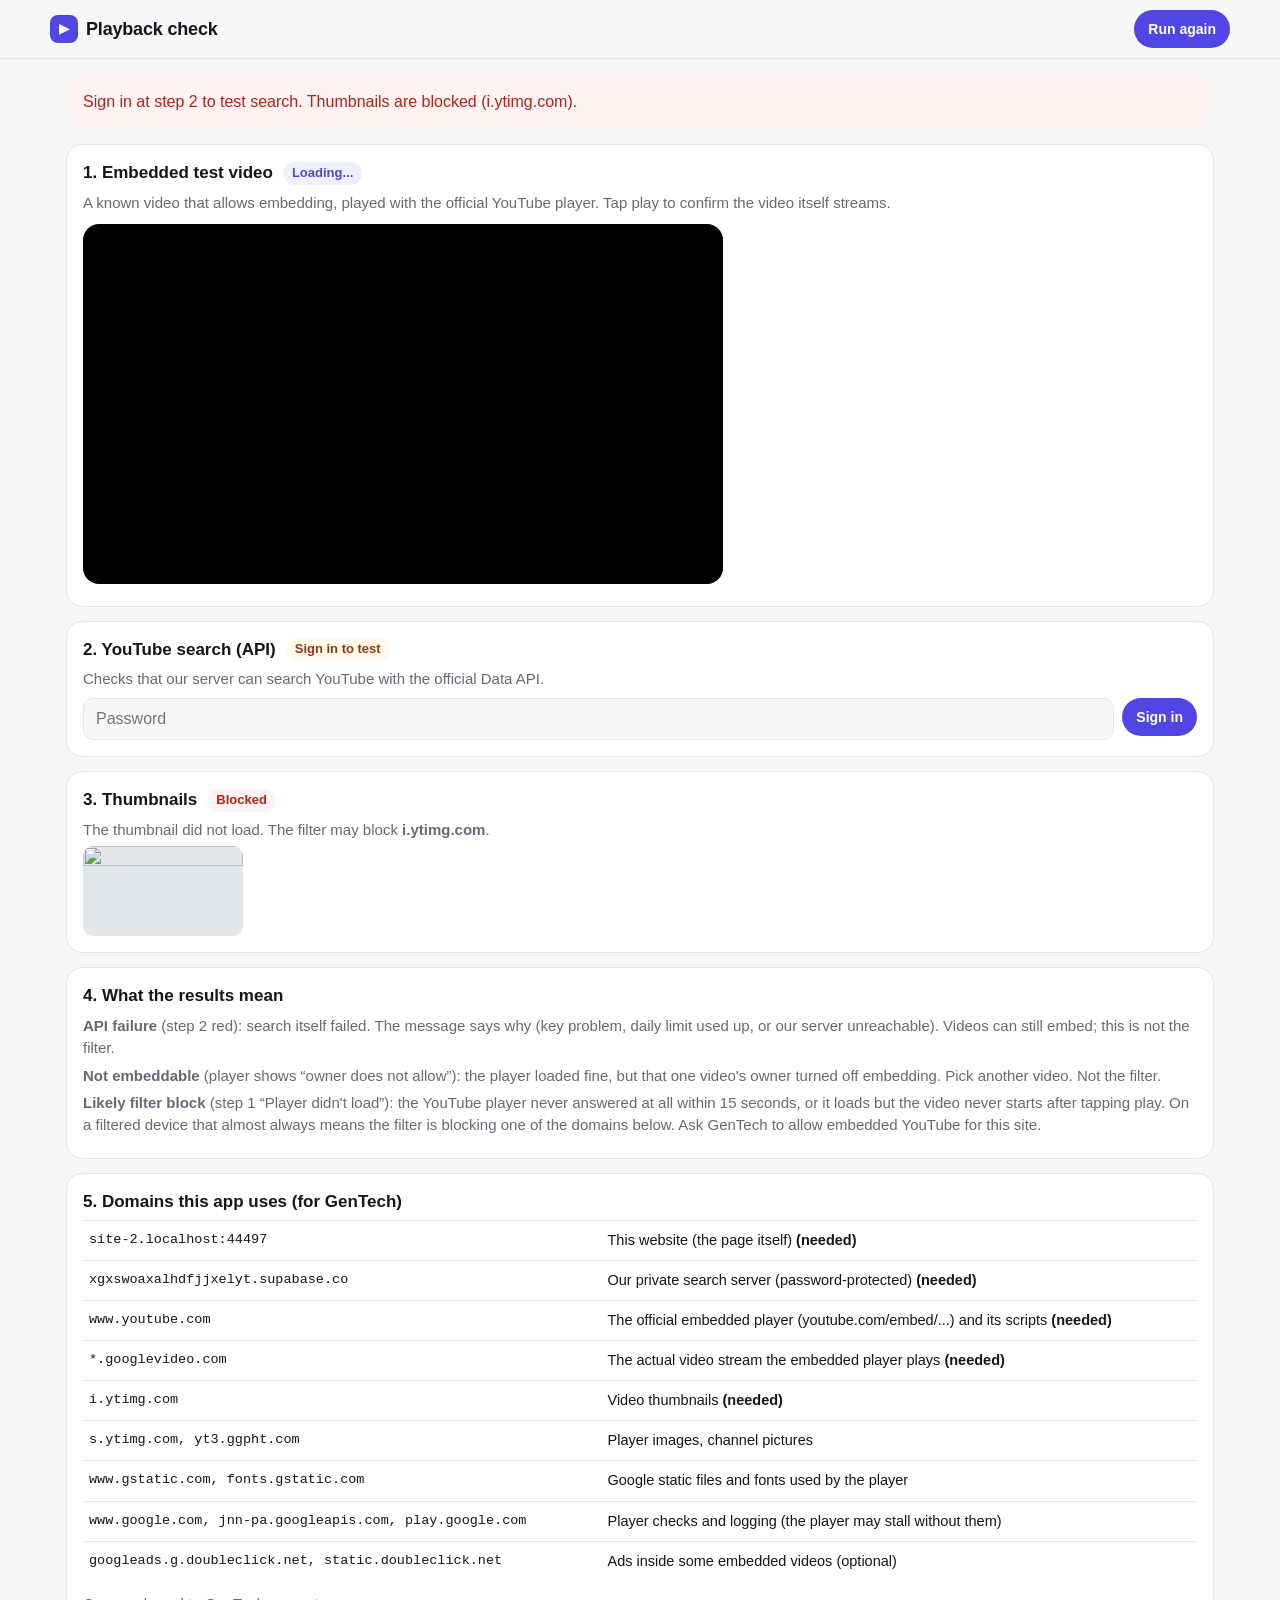
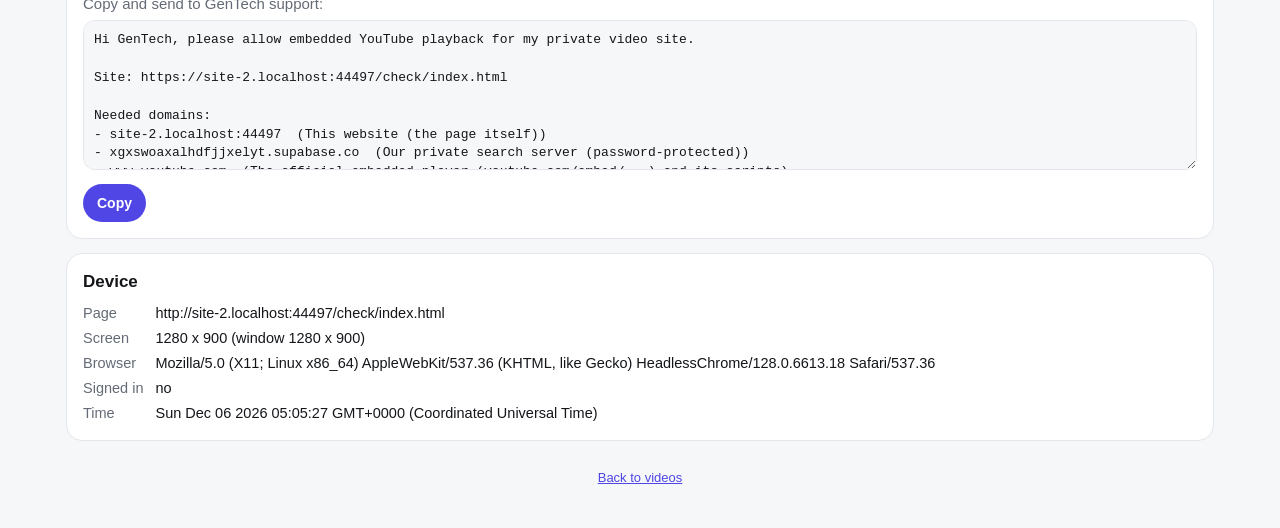
==== check/index.html @ 4fed4cb5 "Phase 1 test build: check/index.html" ====
<!doctype html>
<html lang="en">
<head>
<meta charset="utf-8">
<meta name="viewport" content="width=device-width, initial-scale=1, viewport-fit=cover">
<meta name="robots" content="noindex, nofollow, noarchive">
<meta name="referrer" content="strict-origin-when-cross-origin">
<title>Playback check - My Video Browser</title>
<link rel="stylesheet" href="../style.css?v=1">
</head>
<body>
<header class="top"><div class="bar">
  <a class="brand" href="../"><span class="logo">&#9654;</span><span>Playback check</span></a>
  <div style="flex:1"></div>
  <button class="btn small" id="rerun">Run again</button>
</div></header>
<main>
  <div class="note" id="summary">Running checks&hellip;</div>
  <div class="steps">

    <div class="step">
      <h3>1. Embedded test video <span class="status" id="s1">Loading&hellip;</span></h3>
      <p>A known video that allows embedding, played with the official YouTube player. Tap play to confirm the video itself streams.</p>
      <div class="frame" id="f1"></div>
      <p id="d1"></p>
    </div>

    <div class="step">
      <h3>2. YouTube search (API) <span class="status" id="s2">Waiting&hellip;</span></h3>
      <p id="d2">Checks that our server can search YouTube with the official Data API.</p>
      <form id="pwForm" class="hide" style="display:flex;gap:8px;margin-top:8px"><input id="pw" type="password" placeholder="Password" style="flex:1;height:42px;border-radius:10px;border:1px solid var(--line);background:var(--bg);color:var(--text);padding:0 12px;font-size:16px"><button class="btn small">Sign in</button></form>
    </div>

    <div class="step">
      <h3>3. Thumbnails <span class="status" id="s3">Loading&hellip;</span></h3>
      <p id="d3">Loads a picture from YouTube's image server (i.ytimg.com).</p>
      <img id="img3" alt="" style="width:160px;border-radius:10px;margin-top:6px;display:block;background:var(--line);aspect-ratio:16/9;object-fit:cover">
    </div>

    <div class="step">
      <h3>4. What the results mean</h3>
      <p><b>API failure</b> (step 2 red): search itself failed. The message says why (key problem, daily limit used up, or our server unreachable). Videos can still embed; this is not the filter.</p>
      <p><b>Not embeddable</b> (player shows &ldquo;owner does not allow&rdquo;): the player loaded fine, but that one video's owner turned off embedding. Pick another video. Not the filter.</p>
      <p><b>Likely filter block</b> (step 1 &ldquo;Player didn't load&rdquo;): the YouTube player never answered at all within 15 seconds, or it loads but the video never starts after tapping play. On a filtered device that almost always means the filter is blocking one of the domains below. Ask GenTech to allow embedded YouTube for this site.</p>
    </div>

    <div class="step">
      <h3>5. Domains this app uses (for GenTech)</h3>
      <table class="dom" id="domTable"></table>
      <p style="margin-top:12px">Copy and send to GenTech support:</p>
      <textarea class="copybox" id="copy" readonly></textarea>
      <button class="btn small" id="copyBtn" style="margin-top:8px">Copy</button>
    </div>

    <div class="step">
      <h3>Device</h3>
      <dl class="kv" id="dev"></dl>
    </div>
  </div>
  <div class="foot"><a href="../">Back to videos</a></div>
</main>
<script src="../common.js?v=1"></script>
<script>
(function () {
  var $ = function (id) { return document.getElementById(id); };
  var M = window.MVB, E = M.esc;
  var TEST = "M7lc1UVf-VE";
  var res = { embed: null, api: null, img: null, played: false };
  var host = location.host;
  var DOMAINS = [
    [host, "This website (the page itself)", true],
    [new URL(M.API).host, "Our private search server (password-protected)", true],
    ["www.youtube.com", "The official embedded player (youtube.com/embed/...) and its scripts", true],
    ["*.googlevideo.com", "The actual video stream the embedded player plays", true],
    ["i.ytimg.com", "Video thumbnails", true],
    ["s.ytimg.com, yt3.ggpht.com", "Player images, channel pictures", false],
    ["www.gstatic.com, fonts.gstatic.com", "Google static files and fonts used by the player", false],
    ["www.google.com, jnn-pa.googleapis.com, play.google.com", "Player checks and logging (the player may stall without them)", false],
    ["googleads.g.doubleclick.net, static.doubleclick.net", "Ads inside some embedded videos (optional)", false]
  ];
  function setS(id, kind, text) { var s = $(id); s.className = "status " + (kind || ""); s.textContent = text; }

  function renderDomains() {
    $("domTable").innerHTML = DOMAINS.map(function (d) { return "<tr><td>" + E(d[0]) + "</td><td>" + E(d[1]) + (d[2] ? " <b>(needed)</b>" : "") + "</td></tr>"; }).join("");
    $("copy").value = "Hi GenTech, please allow embedded YouTube playback for my private video site.\n\nSite: https://" + host + location.pathname.replace(/check\/?$/, "") + "\n\nNeeded domains:\n" +
      DOMAINS.filter(function (d) { return d[2]; }).map(function (d) { return "- " + d[0] + "  (" + d[1] + ")"; }).join("\n") +
      "\n\nHelpful (player may stall without them):\n" + DOMAINS.filter(function (d) { return !d[2]; }).map(function (d) { return "- " + d[0]; }).join("\n") +
      "\n\nIt only uses the official YouTube embed player (youtube.com/embed) and the official YouTube Data API. Videos are not downloaded or proxied.";
  }
  $("copyBtn").addEventListener("click", function () { var t = $("copy"); t.select(); t.setSelectionRange(0, 99999); try { navigator.clipboard.writeText(t.value); } catch (e) { document.execCommand("copy"); } $("copyBtn").textContent = "Copied"; });

  function summary() {
    var parts = [];
    if (res.embed === "ok") parts.push(res.played ? "<b>Embedded playback works</b> on this device." : "<b>The YouTube player loads</b> on this device. Tap play on the test video to confirm the video streams.");
    if (res.embed === "timeout") parts.push("<b>The YouTube player did not load.</b> Most likely the filter blocks youtube.com/embed. See the domain list below.");
    if (res.embed === "stall") parts.push("<b>The player loads but the video doesn't start.</b> The filter may block the video stream (googlevideo.com).");
    if (res.embed === "error") parts.push("<b>The player loaded but reported an error</b> for the test video (see step 1).");
    if (res.api === "ok") parts.push("Search works.");
    if (res.api === "fail") parts.push("Search failed (see step 2); this is an API/server problem, not the filter.");
    if (res.api === "net") parts.push("Our search server could not be reached; the filter may block " + E(new URL(M.API).host) + ".");
    if (res.api === "signin") parts.push("Sign in at step 2 to test search.");
    if (res.img === "fail") parts.push("Thumbnails are blocked (i.ytimg.com).");
    var bad = res.embed === "timeout" || res.embed === "stall" || res.api === "fail" || res.api === "net" || res.img === "fail";
    var good = res.embed === "ok" && res.api === "ok" && res.img === "ok";
    $("summary").className = "note " + (bad ? "bad" : good ? "" : "warn");
    $("summary").innerHTML = parts.join(" ") || "Running checks&hellip;";
  }

  var player = null, stallTimer = null;
  function testEmbed() {
    setS("s1", "", "Loading..."); $("d1").textContent = ""; res.embed = null; res.played = false;
    if (player) player.destroy();
    var t0 = Date.now();
    player = M.embed($("f1"), TEST, function (ev, st, info) {
      if (ev === "loaded") { res.embed = "ok"; setS("s1", "ok", "Player loaded"); $("d1").textContent = "The official player answered in " + ((Date.now() - t0) / 1000).toFixed(1) + " s. Now tap play."; }
      if (ev === "state" && st.state === 3 && !res.played) { clearTimeout(stallTimer); stallTimer = setTimeout(function () { if (!res.played) { res.embed = "stall"; setS("s1", "bad", "Video not starting"); $("d1").textContent = "The player loaded but the video has been buffering for 20 s. The filter may be blocking the video stream (googlevideo.com)."; summary(); } }, 20000); }
      if (ev === "progress" && !res.played) { clearTimeout(stallTimer); res.played = true; res.embed = "ok"; setS("s1", "ok", "Playing"); $("d1").textContent = "The video is streaming. Embedded playback works on this device."; }
      if (ev === "error") { res.embed = info.kind === "embed" ? "error" : "error"; setS("s1", info.kind === "embed" ? "warn" : "bad", "Player error " + st.error); $("d1").textContent = info.text; }
      if (ev === "timeout") { res.embed = "timeout"; setS("s1", "bad", "Player didn't load"); $("d1").innerHTML = "The YouTube player didn't answer within 15 seconds. <b>Likely a filter block</b> of youtube.com/embed (or no internet)."; }
      summary();
    });
  }

  function testApi() {
    if (!M.token()) { res.api = "signin"; setS("s2", "warn", "Sign in to test"); $("pwForm").classList.remove("hide"); summary(); return; }
    $("pwForm").classList.add("hide"); setS("s2", "", "Testing..."); $("d2").textContent = "Asking our server to search YouTube...";
    M.call("/diag", { timeout: 25000 }).then(function (j) {
      if (j.search && j.search.ok && j.videos && j.videos.ok) {
        res.api = "ok"; setS("s2", "ok", "Search works");
        $("d2").innerHTML = "API key set up, test search returned " + j.search.results + " videos" + (j.search.cached ? " (from cache)" : "") + ". Test video: &ldquo;" + E(j.videos.title) + "&rdquo;, embeddable: " + (j.videos.embeddable ? "yes" : "no") + ".";
      } else {
        res.api = "fail"; setS("s2", "bad", "API failed");
        var e = (j.search && !j.search.ok ? j.search : j.videos) || {};
        $("d2").innerHTML = "<b>YouTube API problem:</b> " + E(e.message || "unknown") + (e.reason ? " (" + E(e.reason) + ")" : "") + (j.keyConfigured ? "" : " The API key isn't configured yet.");
      }
    }, function (err) {
      if (err.kind === "auth") { M.setToken(""); return testApi(); }
      res.api = err.kind === "network" ? "net" : "fail"; setS("s2", "bad", err.kind === "network" ? "Server unreachable" : "API failed"); $("d2").textContent = err.message;
    }).then(summary);
  }
  $("pwForm").addEventListener("submit", function (e) {
    e.preventDefault();
    M.call("/login", { method: "POST", body: { password: $("pw").value } }).then(function (j) { M.setToken(j.token); $("pw").value = ""; testApi(); }, function (err) { $("d2").textContent = err.message; });
  });

  function testImg() {
    res.img = null; setS("s3", "", "Loading...");
    var img = $("img3"), done = false;
    img.onload = function () { done = true; res.img = "ok"; setS("s3", "ok", "Loads"); $("d3").textContent = "i.ytimg.com loads."; summary(); };
    img.onerror = function () { done = true; res.img = "fail"; setS("s3", "bad", "Blocked"); $("d3").innerHTML = "The thumbnail did not load. The filter may block <b>i.ytimg.com</b>."; summary(); };
    img.src = "https://i.ytimg.com/vi/" + TEST + "/mqdefault.jpg?t=" + Date.now();
    setTimeout(function () { if (!done) img.onerror(); }, 12000);
  }

  function device() {
    var ua = navigator.userAgent;
    var rows = [["Page", location.href], ["Screen", screen.width + " x " + screen.height + " (window " + innerWidth + " x " + innerHeight + ")"], ["Browser", ua], ["Signed in", M.token() ? "yes" : "no"], ["Time", new Date().toString()]];
    $("dev").innerHTML = rows.map(function (r) { return "<dt>" + E(r[0]) + "</dt><dd>" + E(r[1]) + "</dd>"; }).join("");
  }

  function runAll() { renderDomains(); device(); testEmbed(); testApi(); testImg(); }
  $("rerun").addEventListener("click", runAll);
  runAll();
})();
</script>
</body>
</html>
---- style.css ----
:root{--bg:#f6f7f9;--card:#fff;--text:#14161a;--muted:#646b76;--line:#e3e6ea;--accent:#4f46e5;--accent2:#eef0ff;--bad:#b42318;--badbg:#fef3f2;--warn:#93370d;--warnbg:#fffaeb;--ok:#067647;--okbg:#ecfdf3;--r:16px}
@media (prefers-color-scheme:dark){:root{--bg:#0f1115;--card:#181b21;--text:#eef0f3;--muted:#9aa1ac;--line:#2a2f37;--accent:#8b85ff;--accent2:#22243a;--bad:#ff8a80;--badbg:#3a1d1b;--warn:#fec84b;--warnbg:#3a2c12;--ok:#6ce9a6;--okbg:#14301f}}
*{box-sizing:border-box}html{-webkit-text-size-adjust:100%}
body{margin:0;background:var(--bg);color:var(--text);font:16px/1.45 -apple-system,BlinkMacSystemFont,"Segoe UI",Roboto,Helvetica,Arial,sans-serif;-webkit-font-smoothing:antialiased}
a{color:var(--accent)}
.top{position:sticky;top:0;z-index:10;background:color-mix(in srgb,var(--bg) 88%,transparent);-webkit-backdrop-filter:saturate(1.4) blur(14px);backdrop-filter:saturate(1.4) blur(14px);border-bottom:1px solid var(--line);padding:calc(10px + env(safe-area-inset-top)) 16px 10px}
.bar{max-width:1180px;margin:0 auto;display:flex;align-items:center;gap:12px}
.brand{font-weight:700;font-size:18px;letter-spacing:-.01em;white-space:nowrap;display:flex;align-items:center;gap:8px;color:var(--text);text-decoration:none}
.logo{width:28px;height:28px;border-radius:8px;background:var(--accent);display:grid;place-items:center;color:#fff;font-size:13px}
.search{flex:1;display:flex;gap:8px;min-width:0}
.search input{flex:1;min-width:0;height:46px;border-radius:999px;border:1px solid var(--line);background:var(--card);color:var(--text);padding:0 18px;font-size:17px;outline:none}
.search input:focus{border-color:var(--accent);box-shadow:0 0 0 3px var(--accent2)}
.btn{height:46px;border:0;border-radius:999px;background:var(--accent);color:#fff;font-weight:600;font-size:16px;padding:0 20px;cursor:pointer;-webkit-tap-highlight-color:transparent}
.btn:active{transform:scale(.98)}.btn.ghost{background:transparent;color:var(--muted);border:1px solid var(--line)}
.btn.small{height:38px;font-size:14px;padding:0 14px}
.icon{width:46px;padding:0;display:grid;place-items:center;font-size:18px}
main{max-width:1180px;margin:0 auto;padding:16px 16px calc(40px + env(safe-area-inset-bottom))}
.player{margin:0 0 18px;display:none}.player.on{display:block}
.frame{position:relative;width:100%;aspect-ratio:16/9;background:#000;border-radius:var(--r);overflow:hidden}
.frame iframe{position:absolute;inset:0;width:100%;height:100%;border:0}
.frame .msg{position:absolute;inset:0;display:flex;flex-direction:column;align-items:center;justify-content:center;text-align:center;padding:24px;color:#fff;background:rgba(0,0,0,.82);gap:10px}
.frame .msg b{font-size:18px}.frame .msg p{margin:0;max-width:520px;color:#d6d9de;font-size:15px}
.ptitle{font-size:19px;font-weight:650;margin:12px 2px 2px;line-height:1.3}
.pmeta{color:var(--muted);font-size:14px;margin:0 2px;display:flex;gap:10px;flex-wrap:wrap;align-items:center}
.status{font-size:13px;padding:2px 9px;border-radius:999px;background:var(--accent2);color:var(--accent)}
.status.ok{background:var(--okbg);color:var(--ok)}.status.bad{background:var(--badbg);color:var(--bad)}.status.warn{background:var(--warnbg);color:var(--warn)}
.grid{display:grid;grid-template-columns:1fr;gap:16px}
@media (min-width:600px){.grid{grid-template-columns:repeat(2,1fr)}}
@media (min-width:960px){.grid{grid-template-columns:repeat(3,1fr)}}
@media (min-width:1300px){.grid{grid-template-columns:repeat(4,1fr)}}
.card{background:var(--card);border-radius:var(--r);overflow:hidden;cursor:pointer;border:1px solid var(--line);text-align:left;padding:0;color:inherit;font:inherit;-webkit-tap-highlight-color:transparent;transition:transform .12s ease}
.card:active{transform:scale(.985)}.card.now{outline:3px solid var(--accent);outline-offset:-3px}
.thumb{position:relative;aspect-ratio:16/9;background:var(--line)}
.thumb img{width:100%;height:100%;object-fit:cover;display:block}
.badge{position:absolute;right:8px;bottom:8px;background:rgba(0,0,0,.78);color:#fff;font-size:12px;font-weight:600;padding:2px 6px;border-radius:6px}
.info{padding:10px 12px 12px}
.t{font-weight:600;font-size:15.5px;line-height:1.3;display:-webkit-box;-webkit-line-clamp:2;-webkit-box-orient:vertical;overflow:hidden}
.m{color:var(--muted);font-size:13.5px;margin-top:4px}
.note{background:var(--card);border:1px solid var(--line);border-radius:var(--r);padding:14px 16px;color:var(--muted);margin:0 0 16px}
.note.bad{background:var(--badbg);color:var(--bad);border-color:transparent}.note.warn{background:var(--warnbg);color:var(--warn);border-color:transparent}
.more{display:flex;justify-content:center;margin:22px 0}
.empty{text-align:center;color:var(--muted);padding:60px 20px}
.empty h2{color:var(--text);margin:0 0 6px;font-size:22px}
.login{min-height:100vh;display:grid;place-items:center;padding:24px}
.login form{width:100%;max-width:380px;background:var(--card);border:1px solid var(--line);border-radius:22px;padding:28px;display:flex;flex-direction:column;gap:14px}
.login h1{margin:0;font-size:24px}.login p{margin:0;color:var(--muted)}
.login input{height:50px;border-radius:12px;border:1px solid var(--line);background:var(--bg);color:var(--text);padding:0 14px;font-size:17px}
.err{color:var(--bad);font-size:14px;min-height:1em}
.foot{color:var(--muted);font-size:13px;text-align:center;margin-top:28px}
.skel .thumb{animation:p 1.2s infinite alternate}.skel .t,.skel .m{background:var(--line);border-radius:6px;color:transparent}
@keyframes p{to{opacity:.55}}
.hide{display:none!important}
@media (max-width:520px){.brand span.word{display:none}.top{padding-left:12px;padding-right:12px}main{padding-left:12px;padding-right:12px}}
/* check page */
.steps{display:grid;gap:14px}
.step{background:var(--card);border:1px solid var(--line);border-radius:var(--r);padding:16px}
.step h3{margin:0 0 6px;font-size:17px;display:flex;align-items:center;gap:10px;flex-wrap:wrap}
.step p{margin:6px 0;color:var(--muted);font-size:15px}
.step .frame{margin-top:10px;max-width:640px}
table.dom{width:100%;border-collapse:collapse;font-size:14.5px}
table.dom td{border-top:1px solid var(--line);padding:9px 6px;vertical-align:top}
table.dom td:first-child{font-family:ui-monospace,Menlo,monospace;font-size:13.5px;white-space:nowrap}
.copybox{width:100%;min-height:150px;font:13px/1.45 ui-monospace,Menlo,monospace;border:1px solid var(--line);border-radius:12px;padding:10px;background:var(--bg);color:var(--text)}
dl.kv{display:grid;grid-template-columns:auto 1fr;gap:4px 12px;margin:8px 0 0;font-size:14.5px}dl.kv dt{color:var(--muted)}dl.kv dd{margin:0}
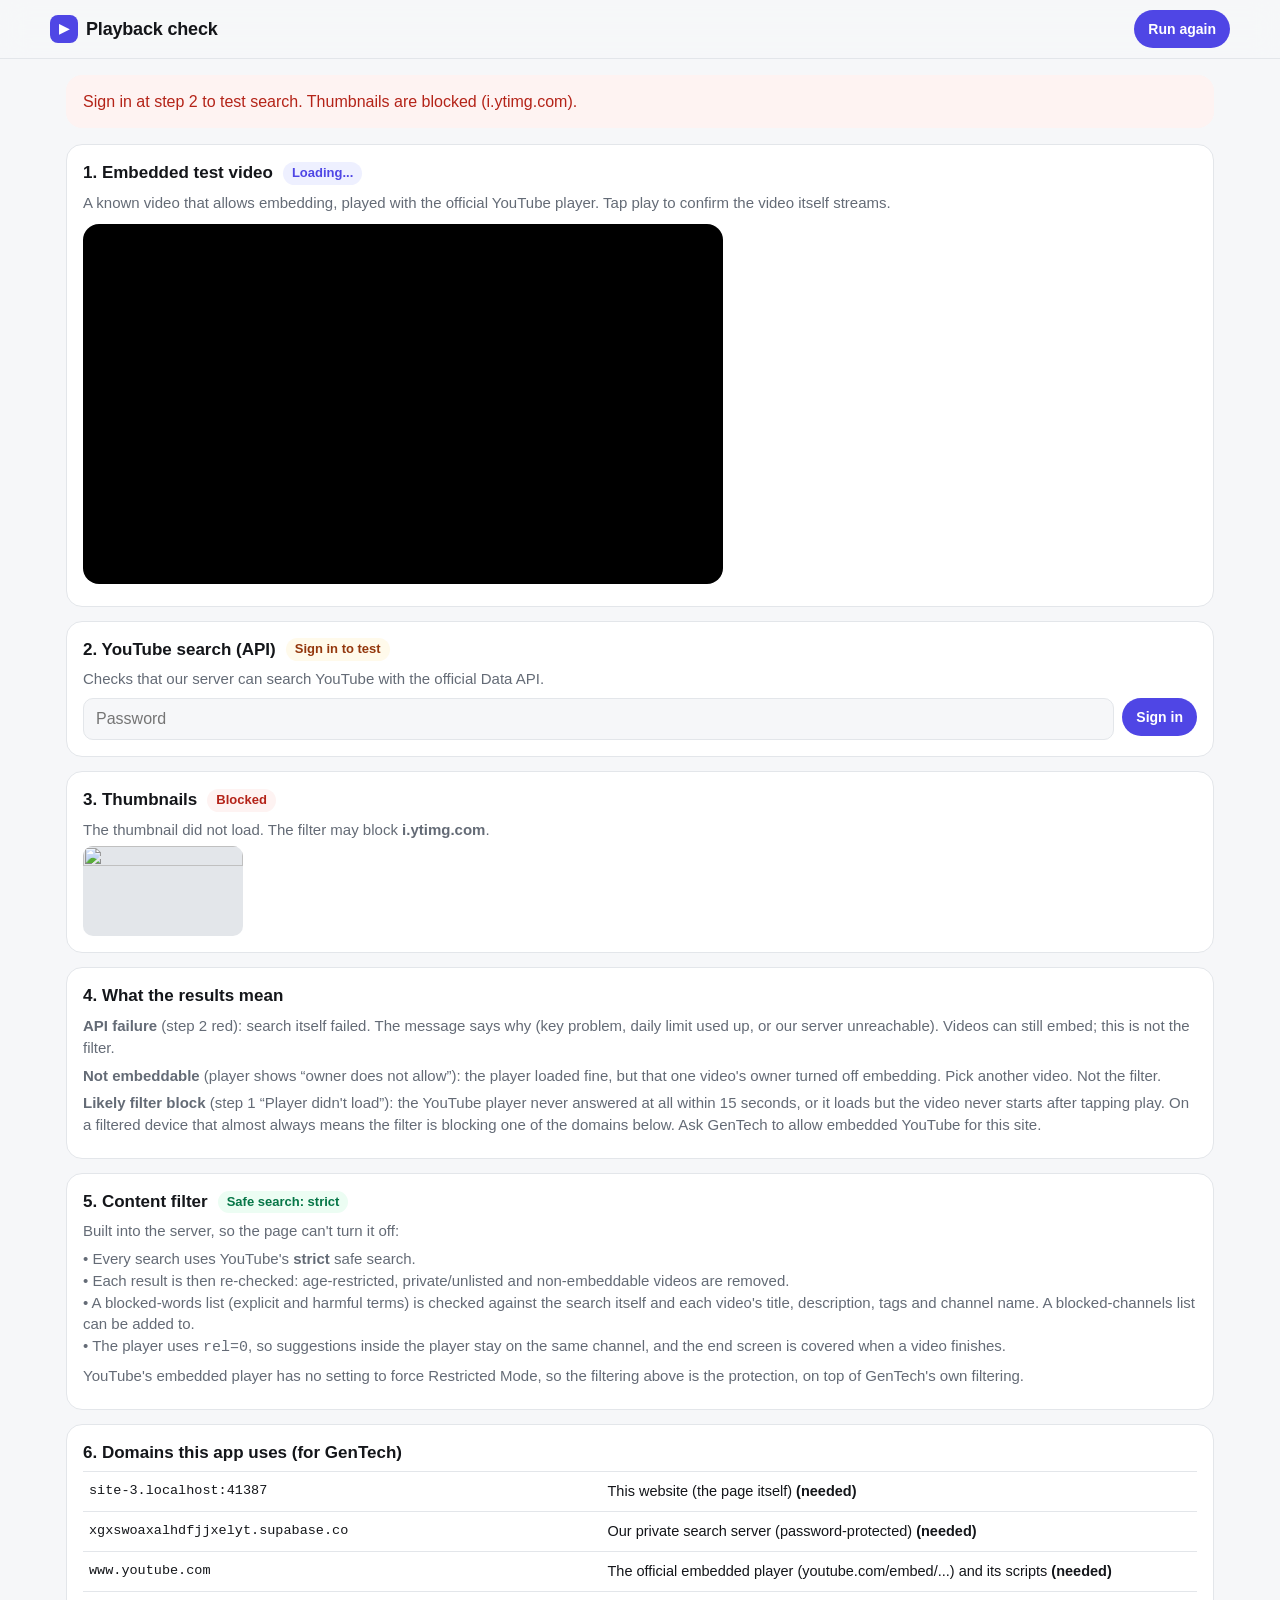
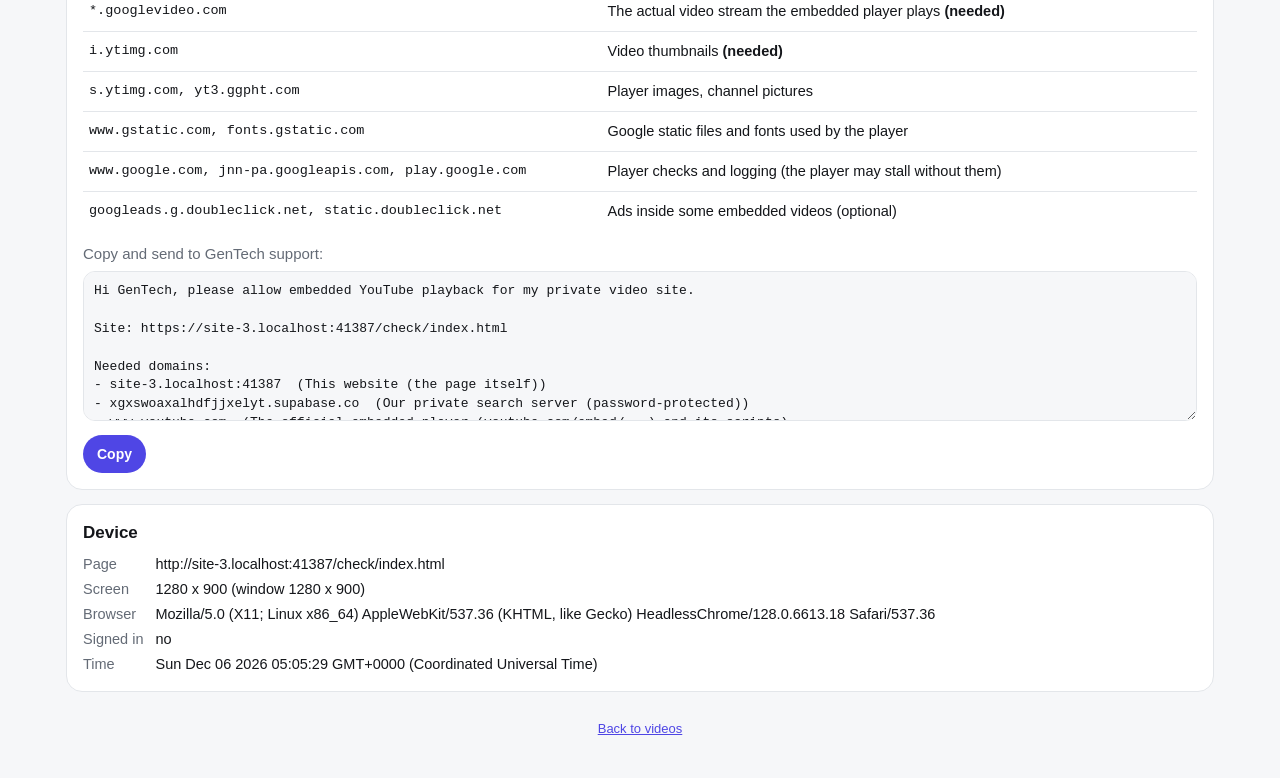
==== commit 072a3458: "Content filter badge + end-screen cover: check/index.html" ====
--- a/check/index.html
+++ b/check/index.html
@@ -6,7 +6,7 @@
 <meta name="robots" content="noindex, nofollow, noarchive">
 <meta name="referrer" content="strict-origin-when-cross-origin">
 <title>Playback check - My Video Browser</title>
-<link rel="stylesheet" href="../style.css?v=1">
+<link rel="stylesheet" href="../style.css?v=2">
 </head>
 <body>
 <header class="top"><div class="bar">
@@ -45,7 +45,18 @@
     </div>
 
     <div class="step">
-      <h3>5. Domains this app uses (for GenTech)</h3>
+      <h3>5. Content filter <span class="status ok">Safe search: strict</span></h3>
+      <p>Built into the server, so the page can't turn it off:</p>
+      <p>&bull; Every search uses YouTube's <b>strict</b> safe search.<br>
+      &bull; Each result is then re-checked: age-restricted, private/unlisted and non-embeddable videos are removed.<br>
+      &bull; A blocked-words list (explicit and harmful terms) is checked against the search itself and each video's title, description, tags and channel name. A blocked-channels list can be added to.<br>
+      &bull; The player uses <code>rel=0</code>, so suggestions inside the player stay on the same channel, and the end screen is covered when a video finishes.</p>
+      <p>YouTube's embedded player has no setting to force Restricted Mode, so the filtering above is the protection, on top of GenTech's own filtering.</p>
+      <p id="filt"></p>
+    </div>
+
+    <div class="step">
+      <h3>6. Domains this app uses (for GenTech)</h3>
       <table class="dom" id="domTable"></table>
       <p style="margin-top:12px">Copy and send to GenTech support:</p>
       <textarea class="copybox" id="copy" readonly></textarea>
@@ -59,7 +70,7 @@
   </div>
   <div class="foot"><a href="../">Back to videos</a></div>
 </main>
-<script src="../common.js?v=1"></script>
+<script src="../common.js?v=2"></script>
 <script>
 (function () {
   var $ = function (id) { return document.getElementById(id); };
@@ -127,6 +138,7 @@
     M.call("/diag", { timeout: 25000 }).then(function (j) {
       if (j.search && j.search.ok && j.videos && j.videos.ok) {
         res.api = "ok"; setS("s2", "ok", "Search works");
+        if (j.filter) $("filt").textContent = "Server reports: safe search " + j.filter.safeSearch + ", " + j.filter.blockedWords + " blocked words, " + j.filter.blockedChannels + " blocked channels.";
         $("d2").innerHTML = "API key set up, test search returned " + j.search.results + " videos" + (j.search.cached ? " (from cache)" : "") + ". Test video: &ldquo;" + E(j.videos.title) + "&rdquo;, embeddable: " + (j.videos.embeddable ? "yes" : "no") + ".";
       } else {
         res.api = "fail"; setS("s2", "bad", "API failed");
--- a/style.css
+++ b/style.css
@@ -62,3 +62,4 @@
 table.dom td:first-child{font-family:ui-monospace,Menlo,monospace;font-size:13.5px;white-space:nowrap}
 .copybox{width:100%;min-height:150px;font:13px/1.45 ui-monospace,Menlo,monospace;border:1px solid var(--line);border-radius:12px;padding:10px;background:var(--bg);color:var(--text)}
 dl.kv{display:grid;grid-template-columns:auto 1fr;gap:4px 12px;margin:8px 0 0;font-size:14.5px}dl.kv dt{color:var(--muted)}dl.kv dd{margin:0}
+.filterline{display:flex;justify-content:flex-end;margin:-4px 0 12px}
